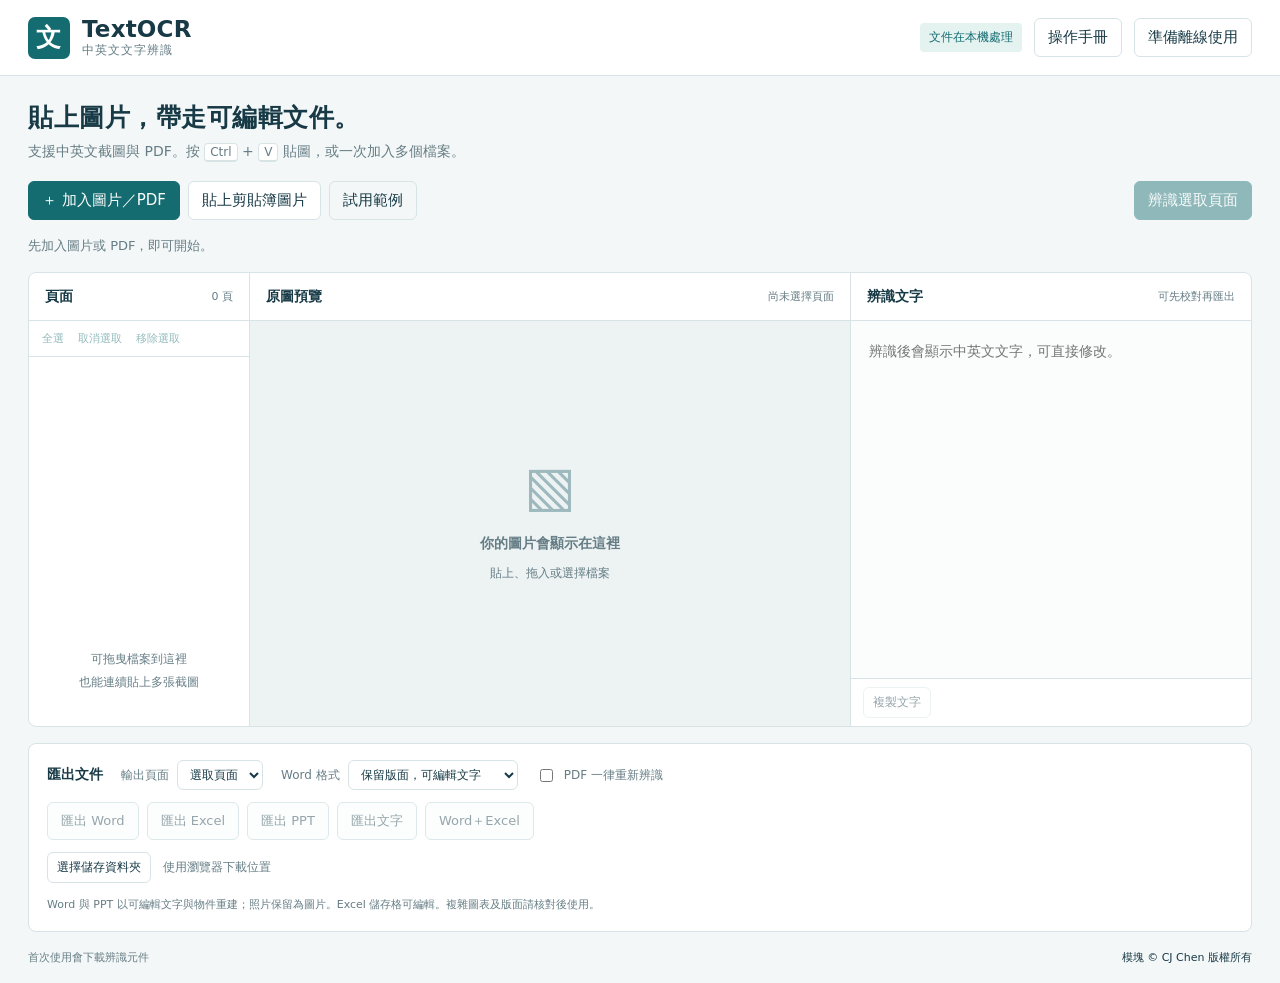
==== docs/index.html @ 8d3eaa6e "Add browser-only TextOCR app for GitHub Pages" ====
<!doctype html>
<html lang="zh-Hant">
<head>
  <meta charset="utf-8">
  <meta name="viewport" content="width=device-width,initial-scale=1">
  <meta name="description" content="中英文圖片與 PDF 在瀏覽器本機辨識，匯出可編輯 Word、Excel、PowerPoint。">
  <!-- Official OpenCV Embind builds its JS invocation wrappers at runtime. -->
  <meta http-equiv="Content-Security-Policy" content="default-src 'self'; script-src 'self' 'unsafe-eval' 'wasm-unsafe-eval'; worker-src 'self' blob:; img-src 'self' blob: data:; style-src 'self'; connect-src 'self'; font-src 'self' data:; object-src 'none'; base-uri 'self'; form-action 'none'">
  <title>TextOCR｜中英文文字辨識</title>
  <link rel="stylesheet" href="style.css">
  <link rel="manifest" href="manifest.webmanifest">
  <link rel="icon" href="icon.svg" type="image/svg+xml">
  <script src="vendor/jszip.min.js" defer></script>
  <script type="module" src="app.js"></script>
</head>
<body>
  <header class="topbar">
    <a class="brand" href="./" aria-label="TextOCR 首頁"><span class="brand-icon" aria-hidden="true">文</span><span>TextOCR<small>中英文文字辨識</small></span></a>
    <div class="top-actions"><span class="local-badge">文件在本機處理</span><button id="manualButton" class="quiet">操作手冊</button><button id="offlineButton" class="quiet">準備離線使用</button></div>
  </header>
  <main>
    <div class="intro"><h1>貼上圖片，帶走可編輯文件。</h1><p>支援中英文截圖與 PDF。按 <kbd>Ctrl</kbd> + <kbd>V</kbd> 貼圖，或一次加入多個檔案。</p></div>
    <div class="toolbar">
      <button id="addButton" class="primary">＋ 加入圖片／PDF</button><input id="fileInput" type="file" accept="image/png,image/jpeg,image/webp,image/bmp,image/gif,application/pdf,.pdf" multiple hidden>
      <button id="pasteButton">貼上剪貼簿圖片</button><button id="exampleButton" class="quiet">試用範例</button>
      <span class="toolbar-spacer"></span><button id="recognizeButton" class="primary" disabled>辨識選取頁面</button><button id="cancelButton" hidden>取消</button>
    </div>
    <div id="statusArea" class="status-area" role="status" aria-live="polite"><span id="statusText">先加入圖片或 PDF，即可開始。</span><progress id="progress" max="100" value="0" hidden aria-label="處理進度"></progress></div>
    <div class="workspace" id="dropZone">
      <aside class="pages-panel" aria-label="頁面清單">
        <div class="panel-title"><h2>頁面</h2><span id="pageCount">0</span></div>
        <div class="select-actions"><button id="selectAll" class="text-button" disabled>全選</button><button id="selectNone" class="text-button" disabled>取消選取</button><button id="removeSelected" class="text-button" disabled>移除選取</button></div>
        <ol id="pageList" class="page-list"></ol>
        <div id="pageEmpty" class="page-empty">可拖曳檔案到這裡<br>也能連續貼上多張截圖</div>
      </aside>
      <section class="preview-panel" aria-label="原圖預覽">
        <div class="panel-title"><h2>原圖預覽</h2><span id="previewName">尚未選擇頁面</span></div>
        <div class="preview-content"><div id="previewEmpty" class="preview-empty"><span aria-hidden="true">▧</span><strong>你的圖片會顯示在這裡</strong><p>貼上、拖入或選擇檔案</p></div><img id="previewImage" alt="選取頁面的原始圖片" hidden></div>
      </section>
      <section class="text-panel" aria-label="辨識文字">
        <div class="panel-title"><h2>辨識文字</h2><span id="resultMeta">可先校對再匯出</span></div>
        <textarea id="textEditor" aria-label="校對辨識文字" placeholder="辨識後會顯示中英文文字，可直接修改。" disabled spellcheck="false"></textarea>
        <div class="text-tools"><button id="copyText" class="quiet" disabled>複製文字</button><span id="lineCount"></span></div>
      </section>
    </div>
    <section class="export-panel" aria-labelledby="exportHeading">
      <div class="export-settings"><h2 id="exportHeading">匯出文件</h2><label>輸出頁面<select id="exportScope"><option value="selected">選取頁面</option><option value="all">全部頁面</option></select></label><label>Word 格式<select id="wordMode"><option value="editable">保留版面，可編輯文字</option><option value="text">純文字，可編輯段落</option><option value="image">原圖版（文字不可編輯）</option></select></label><label class="check-label"><input type="checkbox" id="forceOCR">PDF 一律重新辨識</label></div>
      <div class="export-actions"><button data-export="docx" disabled>匯出 Word</button><button data-export="xlsx" disabled>匯出 Excel</button><button data-export="pptx" disabled>匯出 PPT</button><button data-export="txt" disabled>匯出文字</button><button id="exportBoth" disabled>Word＋Excel</button></div>
      <div class="save-row"><button id="folderButton" class="quiet">選擇儲存資料夾</button><span id="folderLabel">使用瀏覽器下載位置</span><a id="lastDownload" hidden>下載剛才的檔案</a></div>
      <p class="export-note">Word 與 PPT 以可編輯文字與物件重建；照片保留為圖片。Excel 儲存格可編輯。複雜圖表及版面請核對後使用。</p>
    </section>
  </main>
  <footer><span id="offlineState">首次使用會下載辨識元件</span><span class="copyright">模塊 © CJ Chen 版權所有</span></footer>
  <dialog id="manualDialog" aria-labelledby="manualTitle"><div class="dialog-top"><h2 id="manualTitle">操作手冊</h2><button id="closeManual" aria-label="關閉操作手冊">關閉</button></div><div class="manual-content">
    <h3>1．加入圖片或 PDF</h3><p>點「加入圖片／PDF」可一次選取多個檔案，也能拖入檔案。截圖或複製圖片後，在頁面空白處按 Ctrl+V；多次貼上會依順序加入。正在校對文字時 Ctrl+V 會貼到文字欄。</p>
    <h3>2．選頁與辨識</h3><p>PDF 會展開成每頁清單。勾選要處理的頁面，點「辨識選取頁面」。選取清單文字可預覽原圖。一般 PDF 優先讀取原有文字；掃描頁使用中英文 OCR。「PDF 一律重新辨識」適用於隱藏文字不正確的 PDF。處理中可按取消，已完成的結果會保留。</p>
    <h3>3．校對辨識結果</h3><p>右側可直接修正文字。保留每行的位置可維持較好的版面；新增或刪除多行時，可使用 Word「純文字，可編輯段落」。辨識不會取回截圖看不到的公式或資料。</p>
    <h3>4．匯出 Word、Excel、PPT</h3><p>選擇「選取頁面」或「全部頁面」後匯出。尚未辨識的頁面會先辨識。Word 預設輸出可編輯文字；「原圖版」只適合原貌備查。Excel 每頁建立工作表，表格可編輯，非表格內容會列為文字。PPT 每頁一張投影片，文字、辨識出的表格、流程形狀與可靠的圖表資料為可編輯物件；照片是獨立圖片，無法確定的圖表會保留圖像供核對。</p>
    <h3>5．儲存與再次開啟</h3><p>可在支援的 Chrome／Edge 點「選擇儲存資料夾」，由你選取並授權；其他瀏覽器使用一般下載。每次匯出使用新名稱，避免覆蓋你已修改的文件。點「下載剛才的檔案」可重新下載；開啟 Word、Excel 或 PPT，請從瀏覽器下載清單或資料夾點檔案。</p>
    <h3>6．離線與隱私</h3><p>文件內容只在你的瀏覽器處理，不上傳辨識伺服器。首次使用需要連線下載網站、模型與元件。點「準備離線使用」完成快取後，可以用同一瀏覽器再次開啟網址；瀏覽器清除快取後需要重新準備。關閉或重新整理網頁會清除目前加入的文件，請先匯出結果。</p>
    <p class="manual-foot">模塊 © CJ Chen 版權所有。開源元件與模型授權請參閱 <a href="licenses.html" target="_blank" rel="noopener">授權資訊</a>。</p>
  </div></dialog>
</body></html>
---- docs/style.css ----
:root{--ink:#173a46;--muted:#657d85;--paper:#f4f7f7;--surface:#fff;--border:#d7e3e5;--accent:#146c70;--accent-dark:#0d5458;--soft:#e4f2f0;--danger:#a33936;--radius:8px;font-family:"Microsoft JhengHei","Noto Sans TC",system-ui,sans-serif;color:var(--ink);background:var(--paper);font-size:15px}*{box-sizing:border-box}body{margin:0}button,select,textarea{font:inherit}button,select{border:1px solid var(--border);border-radius:6px;background:var(--surface);color:var(--ink);padding:9px 13px}button{cursor:pointer;white-space:nowrap}button:hover:not(:disabled){border-color:var(--accent);background:var(--soft)}button.primary{background:var(--accent);border-color:var(--accent);color:#fff}button.primary:hover:not(:disabled){background:var(--accent-dark)}button:disabled{opacity:.45;cursor:not-allowed}button.quiet{background:transparent}button:focus-visible,a:focus-visible,select:focus-visible,textarea:focus-visible,input:focus-visible{outline:3px solid #d9a347;outline-offset:2px}a{color:var(--accent)}[hidden]{display:none!important}.topbar{min-height:76px;display:flex;align-items:center;justify-content:space-between;gap:16px;padding:14px 28px;background:var(--surface);border-bottom:1px solid var(--border)}.brand{display:flex;align-items:center;gap:12px;text-decoration:none;color:var(--ink);font-size:23px;font-weight:750;letter-spacing:.2px}.brand small{display:block;font-size:12px;font-weight:500;color:var(--muted);letter-spacing:1px}.brand-icon{display:grid;place-items:center;width:42px;height:42px;background:var(--accent);color:white;border-radius:7px;font-size:25px}.top-actions{display:flex;align-items:center;gap:12px}.local-badge{font-size:12px;color:var(--accent);background:var(--soft);padding:6px 9px;border-radius:4px}main{max-width:1680px;margin:auto;padding:24px 28px 18px}.intro h1{font-size:25px;line-height:1.4;letter-spacing:.5px;margin:0 0 8px}.intro p{color:var(--muted);margin:0 0 20px;font-size:14px}kbd{font-family:inherit;border:1px solid var(--border);border-bottom-width:2px;background:white;border-radius:4px;padding:1px 5px;font-size:12px}.toolbar{display:flex;align-items:center;gap:8px;flex-wrap:wrap}.toolbar-spacer{flex:1}.status-area{min-height:52px;display:flex;align-items:center;gap:16px;font-size:13px;color:var(--muted)}.status-area[data-error="true"]{color:var(--danger)}progress{accent-color:var(--accent);height:6px;width:180px}.workspace{display:grid;grid-template-columns:220px minmax(280px,1.2fr) minmax(280px,.8fr);min-height:440px;height:calc(100vh - 445px);max-height:740px;border:1px solid var(--border);border-radius:var(--radius);background:var(--surface);overflow:hidden}.workspace.dragging{outline:3px dashed var(--accent);outline-offset:3px}.pages-panel,.preview-panel,.text-panel{min-width:0;display:flex;flex-direction:column}.preview-panel,.text-panel{border-left:1px solid var(--border)}.panel-title{min-height:48px;display:flex;align-items:center;justify-content:space-between;gap:8px;padding:12px 16px;border-bottom:1px solid var(--border)}h2{font-size:14px;font-weight:700;margin:0}.panel-title>span{font-size:11px;color:var(--muted);overflow:hidden;text-overflow:ellipsis;white-space:nowrap;max-width:65%}.select-actions{display:flex;gap:2px;border-bottom:1px solid var(--border);padding:4px 7px}.text-button{border:0;padding:6px;font-size:11px;color:var(--accent);background:transparent}.page-list{list-style:none;padding:0;margin:0;overflow-y:auto;flex:1}.page-item{display:flex;align-items:center;gap:8px;padding:8px 10px;border-bottom:1px solid #edf2f3}.page-item.active{background:var(--soft);border-left:3px solid var(--accent);padding-left:7px}.page-item input{width:16px;height:16px;accent-color:var(--accent);flex-shrink:0}.page-button{min-width:0;flex:1;text-align:left;border:0;background:transparent;padding:6px 2px;white-space:normal}.page-button strong{font-size:12px;font-weight:600;display:block;word-break:break-word}.page-button small{font-size:10px;color:var(--muted);display:block;margin-top:5px}.page-empty{padding:32px 14px;text-align:center;font-size:12px;line-height:1.9;color:var(--muted)}.preview-content{background:#edf2f3;flex:1;overflow:auto;display:flex;align-items:flex-start;justify-content:center;padding:18px;min-height:0}.preview-content img{display:block;max-width:100%;height:auto;box-shadow:0 1px 8px #173a4616}.preview-empty{align-self:center;text-align:center;color:var(--muted);padding:28px}.preview-empty>span{display:block;font-size:55px;color:#9db9bd;margin-bottom:16px}.preview-empty strong{font-size:14px}.preview-empty p{font-size:12px}.text-panel textarea{width:100%;flex:1;border:0;border-radius:0;resize:none;background:#fff;color:var(--ink);padding:18px;font-size:14px;line-height:1.85;min-height:120px}.text-panel textarea:disabled{background:#fbfcfc}.text-tools{padding:8px 12px;display:flex;align-items:center;justify-content:space-between;border-top:1px solid var(--border);min-height:47px;font-size:11px;color:var(--muted)}.text-tools button{font-size:12px;padding:6px 9px}.export-panel{margin-top:16px;background:var(--surface);border:1px solid var(--border);border-radius:var(--radius);padding:16px 18px}.export-settings{display:flex;gap:18px;align-items:center;flex-wrap:wrap;margin-bottom:12px}.export-settings label{font-size:12px;display:flex;align-items:center;gap:8px;color:var(--muted)}.export-settings select{font-size:12px;padding:6px 8px}.check-label input{accent-color:var(--accent)}.export-actions{display:flex;gap:8px;flex-wrap:wrap}.export-actions button{font-size:13px;border-color:#b3cdcf;background:#f9fdfc}.save-row{display:flex;align-items:center;gap:12px;flex-wrap:wrap;margin-top:12px;font-size:12px;color:var(--muted)}.save-row button{font-size:12px;padding:6px 9px}.export-note{font-size:11px;line-height:1.8;color:var(--muted);margin:12px 0 0}footer{display:flex;justify-content:space-between;gap:12px;max-width:1680px;padding:0 28px 18px;margin:auto;font-size:11px;color:var(--muted)}.copyright{color:var(--ink);white-space:nowrap}dialog{width:min(700px,94vw);max-height:85vh;padding:0;border:1px solid var(--border);border-radius:10px;color:var(--ink)}dialog::backdrop{background:#173a4655}.dialog-top{position:sticky;top:0;background:#fff;display:flex;justify-content:space-between;align-items:center;padding:16px 22px;border-bottom:1px solid var(--border)}.dialog-top h2{font-size:18px}.manual-content{padding:10px 24px 24px;font-size:14px;line-height:1.9}.manual-content h3{font-size:15px;margin-top:22px}.manual-content p{color:var(--muted)}.manual-foot{font-size:12px;border-top:1px solid var(--border);padding-top:12px}
@media(max-width:1050px){.workspace{grid-template-columns:190px minmax(250px,1fr) minmax(250px,1fr)}.topbar{padding:14px 20px}main{padding:20px}.export-settings{gap:12px}footer{padding-left:20px;padding-right:20px}}
@media(max-width:800px){.topbar{flex-wrap:wrap;padding:12px 16px;gap:12px}.top-actions{gap:8px;flex-wrap:wrap}.top-actions button{font-size:12px;padding:6px 8px}.local-badge{font-size:10px}main{padding:18px 14px}.intro h1{font-size:21px}.intro p{font-size:12px}.toolbar-spacer{display:none}.toolbar button{font-size:12px;padding:8px 10px}.workspace{grid-template-columns:150px minmax(200px,1fr);height:auto;max-height:none;min-height:420px}.pages-panel{grid-row:1 / 3}.preview-panel{min-height:260px}.text-panel{grid-column:2;min-height:230px;border-top:1px solid var(--border)}.page-list{max-height:520px}.export-panel{padding:14px}.export-settings{gap:10px}.export-settings h2{width:100%}.export-settings label{font-size:11px}.status-area{font-size:12px;flex-wrap:wrap;padding:8px 0}.copyright{font-size:10px}footer{padding:0 14px 16px}}
@media(max-width:460px){.workspace{grid-template-columns:110px minmax(150px,1fr)}.select-actions{flex-wrap:wrap;padding:3px}.text-button{font-size:10px;padding:4px}.panel-title{padding:10px;min-height:42px}.panel-title h2{font-size:12px}.panel-title>span{display:none}.page-item{gap:4px;padding:5px}.page-button strong{font-size:11px}.page-button small{font-size:9px}.preview-content{padding:8px}.preview-empty{padding:10px}.preview-empty strong{font-size:12px}.preview-empty p{font-size:10px}.text-panel textarea{padding:10px;font-size:12px}.top-actions{width:100%}.intro h1{font-size:18px}.save-row{gap:8px}.export-settings select{max-width:185px}footer{flex-wrap:wrap;justify-content:flex-end}footer>span:first-child{margin-right:auto}}
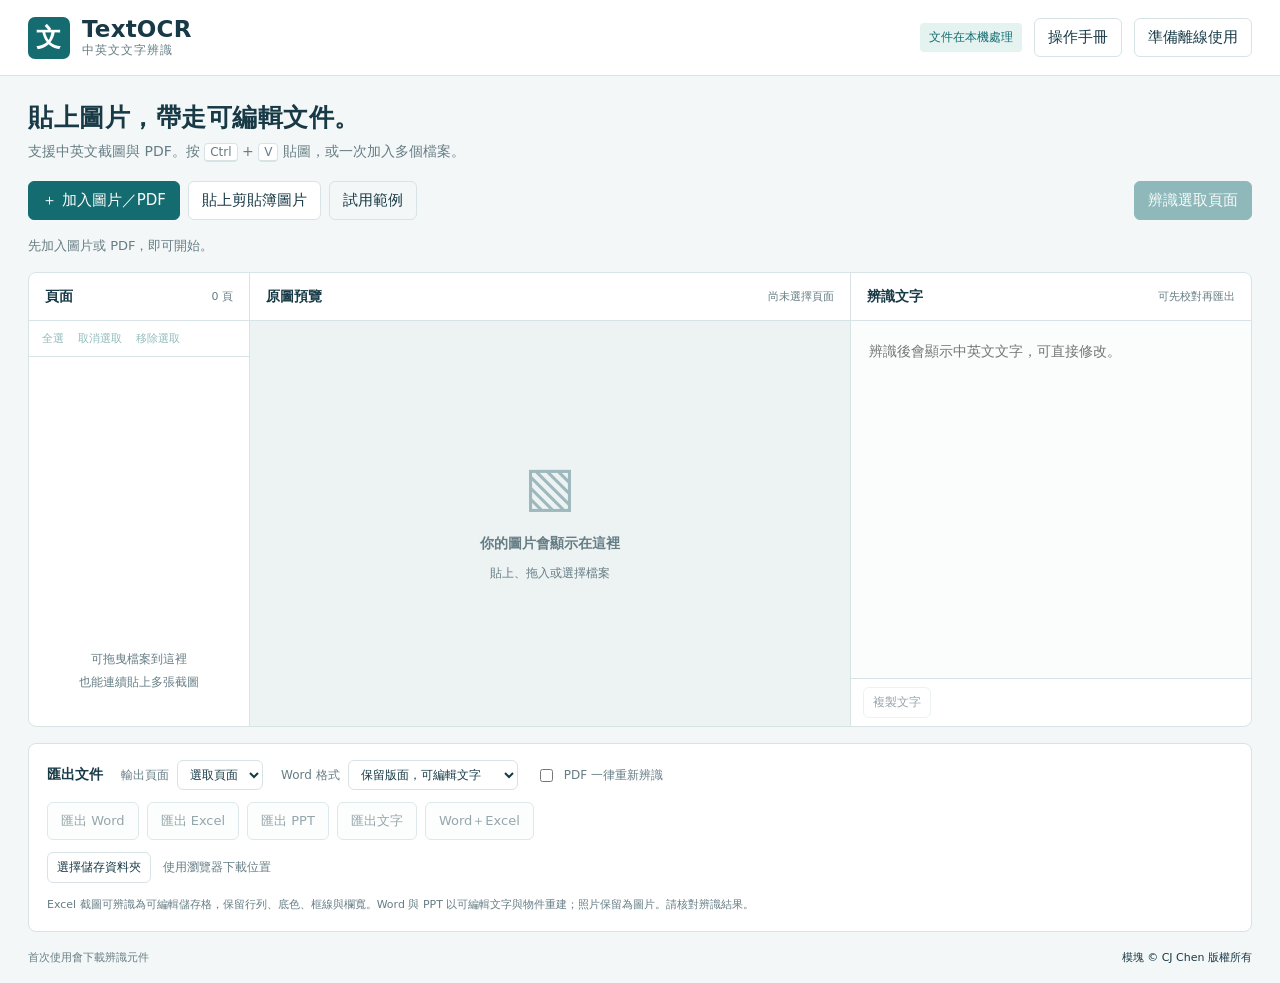
==== commit 002a5fd2: "Fix editable Excel export for cropped screenshot columns and native borders" ====
--- a/docs/index.html
+++ b/docs/index.html
@@ -47,7 +47,8 @@
       <div class="export-settings"><h2 id="exportHeading">匯出文件</h2><label>輸出頁面<select id="exportScope"><option value="selected">選取頁面</option><option value="all">全部頁面</option></select></label><label>Word 格式<select id="wordMode"><option value="editable">保留版面，可編輯文字</option><option value="text">純文字，可編輯段落</option><option value="image">原圖版（文字不可編輯）</option></select></label><label class="check-label"><input type="checkbox" id="forceOCR">PDF 一律重新辨識</label></div>
       <div class="export-actions"><button data-export="docx" disabled>匯出 Word</button><button data-export="xlsx" disabled>匯出 Excel</button><button data-export="pptx" disabled>匯出 PPT</button><button data-export="txt" disabled>匯出文字</button><button id="exportBoth" disabled>Word＋Excel</button></div>
       <div class="save-row"><button id="folderButton" class="quiet">選擇儲存資料夾</button><span id="folderLabel">使用瀏覽器下載位置</span><a id="lastDownload" hidden>下載剛才的檔案</a></div>
-      <p class="export-note">Word 與 PPT 以可編輯文字與物件重建；照片保留為圖片。Excel 儲存格可編輯。複雜圖表及版面請核對後使用。</p>
+      <div id="exportWarnings" class="export-note" role="status" hidden></div>
+      <p class="export-note">Excel 截圖可辨識為可編輯儲存格，保留行列、底色、框線與欄寬。Word 與 PPT 以可編輯文字與物件重建；照片保留為圖片。請核對辨識結果。</p>
     </section>
   </main>
   <footer><span id="offlineState">首次使用會下載辨識元件</span><span class="copyright">模塊 © CJ Chen 版權所有</span></footer>
@@ -55,7 +56,8 @@
     <h3>1．加入圖片或 PDF</h3><p>點「加入圖片／PDF」可一次選取多個檔案，也能拖入檔案。截圖或複製圖片後，在頁面空白處按 Ctrl+V；多次貼上會依順序加入。正在校對文字時 Ctrl+V 會貼到文字欄。</p>
     <h3>2．選頁與辨識</h3><p>PDF 會展開成每頁清單。勾選要處理的頁面，點「辨識選取頁面」。選取清單文字可預覽原圖。一般 PDF 優先讀取原有文字；掃描頁使用中英文 OCR。「PDF 一律重新辨識」適用於隱藏文字不正確的 PDF。處理中可按取消，已完成的結果會保留。</p>
     <h3>3．校對辨識結果</h3><p>右側可直接修正文字。保留每行的位置可維持較好的版面；新增或刪除多行時，可使用 Word「純文字，可編輯段落」。辨識不會取回截圖看不到的公式或資料。</p>
-    <h3>4．匯出 Word、Excel、PPT</h3><p>選擇「選取頁面」或「全部頁面」後匯出。尚未辨識的頁面會先辨識。Word 預設輸出可編輯文字；「原圖版」只適合原貌備查。Excel 每頁建立工作表，表格可編輯，非表格內容會列為文字。PPT 每頁一張投影片，文字、辨識出的表格、流程形狀與可靠的圖表資料為可編輯物件；照片是獨立圖片，無法確定的圖表會保留圖像供核對。</p>
+    <h3>4．匯出 Word、Excel、PPT</h3><p>選擇「選取頁面」或「全部頁面」後匯出。尚未辨識的頁面會先辨識。Word 預設輸出可編輯文字；「原圖版」只適合原貌備查。Excel 每頁建立工作表，表格可編輯，非表格內容會列為文字。PPT 每頁一張投影片，文字、辨識出的表格、流程形狀與可靠的圖表資料為可編輯物件；照片是獨立圖片。內嵌報表縮圖太小、縮小工程圖或圖表數字無法可靠辨識時，保留原圖並在匯出區列出需核對的區塊；請使用更清晰的截圖、原始 PDF 或原始圖檔再轉換。</p>
+    <h3>Excel 截圖轉成儲存格</h3><p>貼上表格截圖後，直接點「匯出 Excel」。程式會先辨識文字與格線，再重建可編輯儲存格，保留空白欄位、底色、框線、欄寬及列高。「01」等版本編號會保留為文字。可連續貼上多張圖，再選取部分頁面或全部輸出；每個辨識出的表格各建一張工作表。截圖須包含完整列與欄，裁掉的文字、公式和未顯示的資料無法恢復；若出現截斷提示，請補完整截圖。</p>
     <h3>5．儲存與再次開啟</h3><p>可在支援的 Chrome／Edge 點「選擇儲存資料夾」，由你選取並授權；其他瀏覽器使用一般下載。每次匯出使用新名稱，避免覆蓋你已修改的文件。點「下載剛才的檔案」可重新下載；開啟 Word、Excel 或 PPT，請從瀏覽器下載清單或資料夾點檔案。</p>
     <h3>6．離線與隱私</h3><p>文件內容只在你的瀏覽器處理，不上傳辨識伺服器。首次使用需要連線下載網站、模型與元件。點「準備離線使用」完成快取後，可以用同一瀏覽器再次開啟網址；瀏覽器清除快取後需要重新準備。關閉或重新整理網頁會清除目前加入的文件，請先匯出結果。</p>
     <p class="manual-foot">模塊 © CJ Chen 版權所有。開源元件與模型授權請參閱 <a href="licenses.html" target="_blank" rel="noopener">授權資訊</a>。</p>
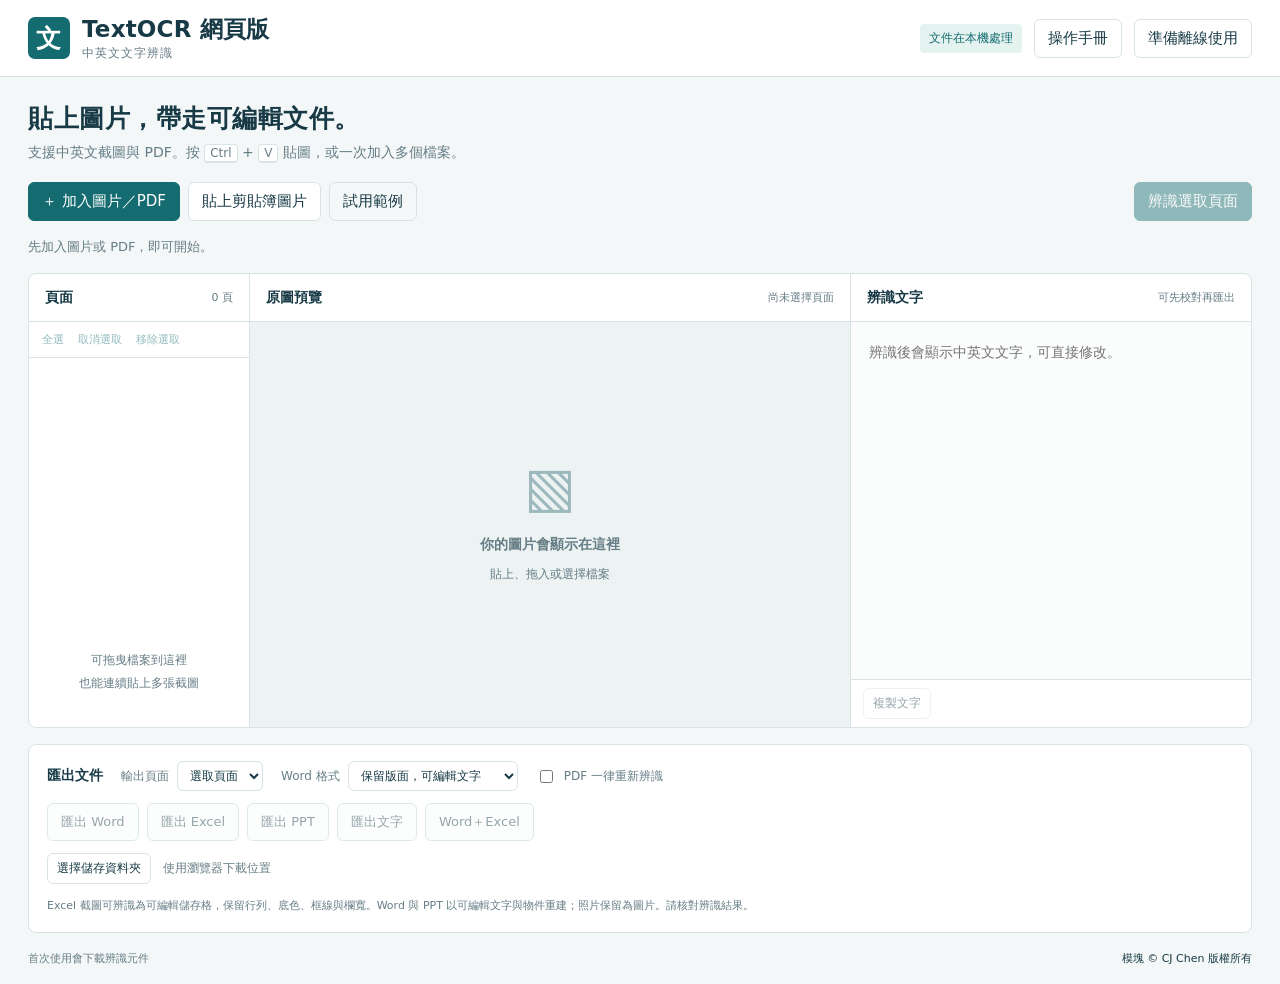
==== commit 6e0d308c: "Separate desktop and web edition entry points and documentation" ====
--- a/docs/index.html
+++ b/docs/index.html
@@ -6,7 +6,7 @@
   <meta name="description" content="中英文圖片與 PDF 在瀏覽器本機辨識，匯出可編輯 Word、Excel、PowerPoint。">
   <!-- Official OpenCV Embind builds its JS invocation wrappers at runtime. -->
   <meta http-equiv="Content-Security-Policy" content="default-src 'self'; script-src 'self' 'unsafe-eval' 'wasm-unsafe-eval'; worker-src 'self' blob:; img-src 'self' blob: data:; style-src 'self'; connect-src 'self'; font-src 'self' data:; object-src 'none'; base-uri 'self'; form-action 'none'">
-  <title>TextOCR｜中英文文字辨識</title>
+  <title>TextOCR 網頁版｜中英文文字辨識</title>
   <link rel="stylesheet" href="style.css">
   <link rel="manifest" href="manifest.webmanifest">
   <link rel="icon" href="icon.svg" type="image/svg+xml">
@@ -15,7 +15,7 @@
 </head>
 <body>
   <header class="topbar">
-    <a class="brand" href="./" aria-label="TextOCR 首頁"><span class="brand-icon" aria-hidden="true">文</span><span>TextOCR<small>中英文文字辨識</small></span></a>
+    <a class="brand" href="./" aria-label="TextOCR 網頁版首頁"><span class="brand-icon" aria-hidden="true">文</span><span>TextOCR 網頁版<small>中英文文字辨識</small></span></a>
     <div class="top-actions"><span class="local-badge">文件在本機處理</span><button id="manualButton" class="quiet">操作手冊</button><button id="offlineButton" class="quiet">準備離線使用</button></div>
   </header>
   <main>
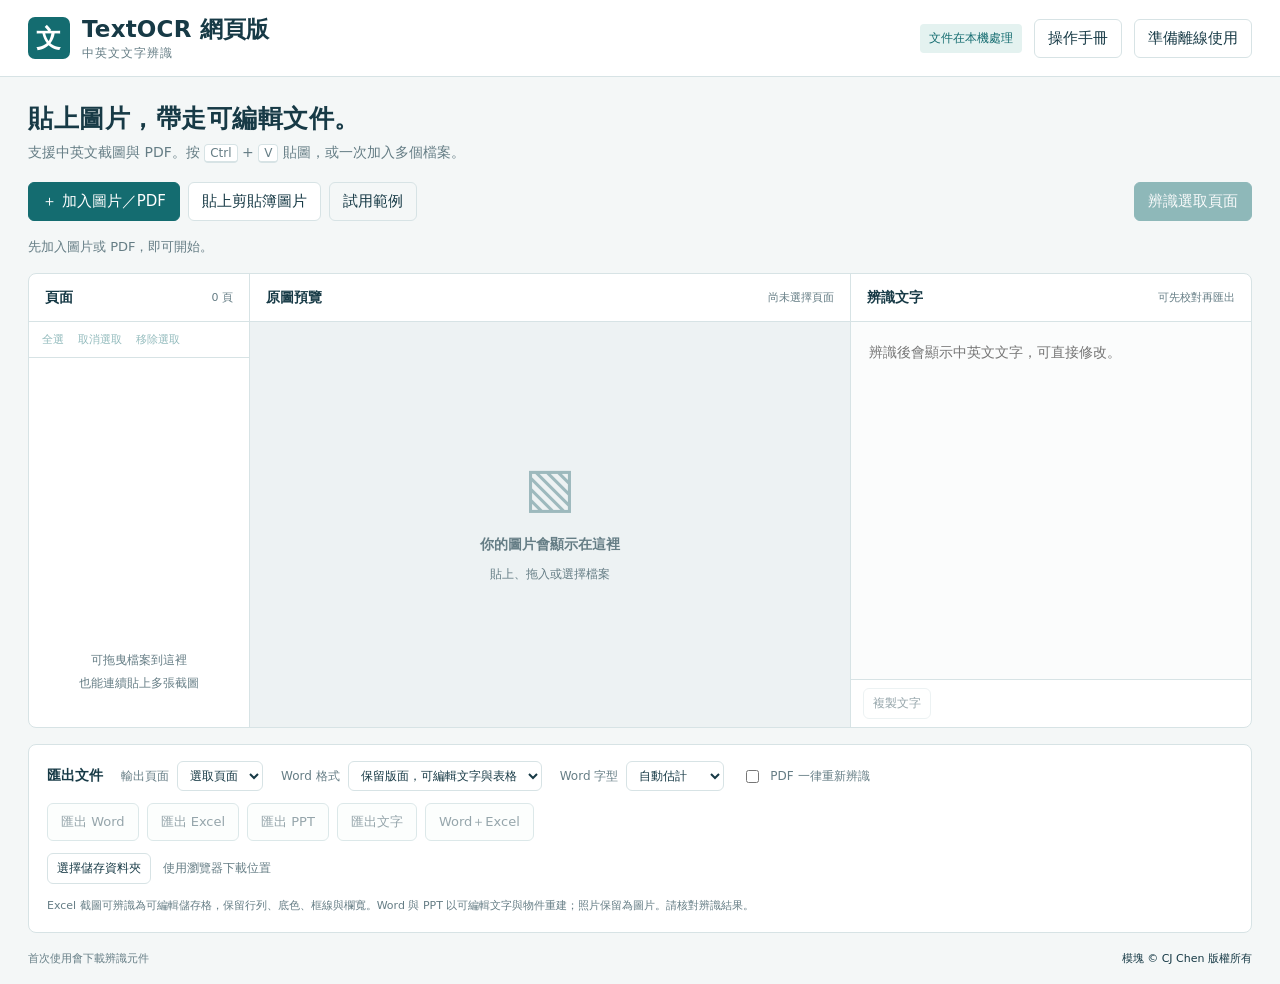
==== commit 74c221c2: "Restore editable Word tables and preserve screenshot document layout" ====
--- a/docs/index.html
+++ b/docs/index.html
@@ -1,65 +1,66 @@
-<!doctype html>
-<html lang="zh-Hant">
-<head>
-  <meta charset="utf-8">
-  <meta name="viewport" content="width=device-width,initial-scale=1">
-  <meta name="description" content="中英文圖片與 PDF 在瀏覽器本機辨識，匯出可編輯 Word、Excel、PowerPoint。">
-  <!-- Official OpenCV Embind builds its JS invocation wrappers at runtime. -->
-  <meta http-equiv="Content-Security-Policy" content="default-src 'self'; script-src 'self' 'unsafe-eval' 'wasm-unsafe-eval'; worker-src 'self' blob:; img-src 'self' blob: data:; style-src 'self'; connect-src 'self'; font-src 'self' data:; object-src 'none'; base-uri 'self'; form-action 'none'">
-  <title>TextOCR 網頁版｜中英文文字辨識</title>
-  <link rel="stylesheet" href="style.css">
-  <link rel="manifest" href="manifest.webmanifest">
-  <link rel="icon" href="icon.svg" type="image/svg+xml">
-  <script src="vendor/jszip.min.js" defer></script>
-  <script type="module" src="app.js"></script>
-</head>
-<body>
-  <header class="topbar">
-    <a class="brand" href="./" aria-label="TextOCR 網頁版首頁"><span class="brand-icon" aria-hidden="true">文</span><span>TextOCR 網頁版<small>中英文文字辨識</small></span></a>
-    <div class="top-actions"><span class="local-badge">文件在本機處理</span><button id="manualButton" class="quiet">操作手冊</button><button id="offlineButton" class="quiet">準備離線使用</button></div>
-  </header>
-  <main>
-    <div class="intro"><h1>貼上圖片，帶走可編輯文件。</h1><p>支援中英文截圖與 PDF。按 <kbd>Ctrl</kbd> + <kbd>V</kbd> 貼圖，或一次加入多個檔案。</p></div>
-    <div class="toolbar">
-      <button id="addButton" class="primary">＋ 加入圖片／PDF</button><input id="fileInput" type="file" accept="image/png,image/jpeg,image/webp,image/bmp,image/gif,application/pdf,.pdf" multiple hidden>
-      <button id="pasteButton">貼上剪貼簿圖片</button><button id="exampleButton" class="quiet">試用範例</button>
-      <span class="toolbar-spacer"></span><button id="recognizeButton" class="primary" disabled>辨識選取頁面</button><button id="cancelButton" hidden>取消</button>
-    </div>
-    <div id="statusArea" class="status-area" role="status" aria-live="polite"><span id="statusText">先加入圖片或 PDF，即可開始。</span><progress id="progress" max="100" value="0" hidden aria-label="處理進度"></progress></div>
-    <div class="workspace" id="dropZone">
-      <aside class="pages-panel" aria-label="頁面清單">
-        <div class="panel-title"><h2>頁面</h2><span id="pageCount">0</span></div>
-        <div class="select-actions"><button id="selectAll" class="text-button" disabled>全選</button><button id="selectNone" class="text-button" disabled>取消選取</button><button id="removeSelected" class="text-button" disabled>移除選取</button></div>
-        <ol id="pageList" class="page-list"></ol>
-        <div id="pageEmpty" class="page-empty">可拖曳檔案到這裡<br>也能連續貼上多張截圖</div>
-      </aside>
-      <section class="preview-panel" aria-label="原圖預覽">
-        <div class="panel-title"><h2>原圖預覽</h2><span id="previewName">尚未選擇頁面</span></div>
-        <div class="preview-content"><div id="previewEmpty" class="preview-empty"><span aria-hidden="true">▧</span><strong>你的圖片會顯示在這裡</strong><p>貼上、拖入或選擇檔案</p></div><img id="previewImage" alt="選取頁面的原始圖片" hidden></div>
-      </section>
-      <section class="text-panel" aria-label="辨識文字">
-        <div class="panel-title"><h2>辨識文字</h2><span id="resultMeta">可先校對再匯出</span></div>
-        <textarea id="textEditor" aria-label="校對辨識文字" placeholder="辨識後會顯示中英文文字，可直接修改。" disabled spellcheck="false"></textarea>
-        <div class="text-tools"><button id="copyText" class="quiet" disabled>複製文字</button><span id="lineCount"></span></div>
-      </section>
-    </div>
-    <section class="export-panel" aria-labelledby="exportHeading">
-      <div class="export-settings"><h2 id="exportHeading">匯出文件</h2><label>輸出頁面<select id="exportScope"><option value="selected">選取頁面</option><option value="all">全部頁面</option></select></label><label>Word 格式<select id="wordMode"><option value="editable">保留版面，可編輯文字</option><option value="text">純文字，可編輯段落</option><option value="image">原圖版（文字不可編輯）</option></select></label><label class="check-label"><input type="checkbox" id="forceOCR">PDF 一律重新辨識</label></div>
-      <div class="export-actions"><button data-export="docx" disabled>匯出 Word</button><button data-export="xlsx" disabled>匯出 Excel</button><button data-export="pptx" disabled>匯出 PPT</button><button data-export="txt" disabled>匯出文字</button><button id="exportBoth" disabled>Word＋Excel</button></div>
-      <div class="save-row"><button id="folderButton" class="quiet">選擇儲存資料夾</button><span id="folderLabel">使用瀏覽器下載位置</span><a id="lastDownload" hidden>下載剛才的檔案</a></div>
-      <div id="exportWarnings" class="export-note" role="status" hidden></div>
-      <p class="export-note">Excel 截圖可辨識為可編輯儲存格，保留行列、底色、框線與欄寬。Word 與 PPT 以可編輯文字與物件重建；照片保留為圖片。請核對辨識結果。</p>
-    </section>
-  </main>
-  <footer><span id="offlineState">首次使用會下載辨識元件</span><span class="copyright">模塊 © CJ Chen 版權所有</span></footer>
-  <dialog id="manualDialog" aria-labelledby="manualTitle"><div class="dialog-top"><h2 id="manualTitle">操作手冊</h2><button id="closeManual" aria-label="關閉操作手冊">關閉</button></div><div class="manual-content">
-    <h3>1．加入圖片或 PDF</h3><p>點「加入圖片／PDF」可一次選取多個檔案，也能拖入檔案。截圖或複製圖片後，在頁面空白處按 Ctrl+V；多次貼上會依順序加入。正在校對文字時 Ctrl+V 會貼到文字欄。</p>
-    <h3>2．選頁與辨識</h3><p>PDF 會展開成每頁清單。勾選要處理的頁面，點「辨識選取頁面」。選取清單文字可預覽原圖。一般 PDF 優先讀取原有文字；掃描頁使用中英文 OCR。「PDF 一律重新辨識」適用於隱藏文字不正確的 PDF。處理中可按取消，已完成的結果會保留。</p>
-    <h3>3．校對辨識結果</h3><p>右側可直接修正文字。保留每行的位置可維持較好的版面；新增或刪除多行時，可使用 Word「純文字，可編輯段落」。辨識不會取回截圖看不到的公式或資料。</p>
-    <h3>4．匯出 Word、Excel、PPT</h3><p>選擇「選取頁面」或「全部頁面」後匯出。尚未辨識的頁面會先辨識。Word 預設輸出可編輯文字；「原圖版」只適合原貌備查。Excel 每頁建立工作表，表格可編輯，非表格內容會列為文字。PPT 每頁一張投影片，文字、辨識出的表格、流程形狀與可靠的圖表資料為可編輯物件；照片是獨立圖片。內嵌報表縮圖太小、縮小工程圖或圖表數字無法可靠辨識時，保留原圖並在匯出區列出需核對的區塊；請使用更清晰的截圖、原始 PDF 或原始圖檔再轉換。</p>
-    <h3>Excel 截圖轉成儲存格</h3><p>貼上表格截圖後，直接點「匯出 Excel」。程式會先辨識文字與格線，再重建可編輯儲存格，保留空白欄位、底色、框線、欄寬及列高。「01」等版本編號會保留為文字。可連續貼上多張圖，再選取部分頁面或全部輸出；每個辨識出的表格各建一張工作表。截圖須包含完整列與欄，裁掉的文字、公式和未顯示的資料無法恢復；若出現截斷提示，請補完整截圖。</p>
-    <h3>5．儲存與再次開啟</h3><p>可在支援的 Chrome／Edge 點「選擇儲存資料夾」，由你選取並授權；其他瀏覽器使用一般下載。每次匯出使用新名稱，避免覆蓋你已修改的文件。點「下載剛才的檔案」可重新下載；開啟 Word、Excel 或 PPT，請從瀏覽器下載清單或資料夾點檔案。</p>
-    <h3>6．離線與隱私</h3><p>文件內容只在你的瀏覽器處理，不上傳辨識伺服器。首次使用需要連線下載網站、模型與元件。點「準備離線使用」完成快取後，可以用同一瀏覽器再次開啟網址；瀏覽器清除快取後需要重新準備。關閉或重新整理網頁會清除目前加入的文件，請先匯出結果。</p>
-    <p class="manual-foot">模塊 © CJ Chen 版權所有。開源元件與模型授權請參閱 <a href="licenses.html" target="_blank" rel="noopener">授權資訊</a>。</p>
-  </div></dialog>
-</body></html>
+<!doctype html>
+<html lang="zh-Hant">
+<head>
+  <meta charset="utf-8">
+  <meta name="viewport" content="width=device-width,initial-scale=1">
+  <meta name="description" content="中英文圖片與 PDF 在瀏覽器本機辨識，匯出可編輯 Word、Excel、PowerPoint。">
+  <!-- Official OpenCV Embind builds its JS invocation wrappers at runtime. -->
+  <meta http-equiv="Content-Security-Policy" content="default-src 'self'; script-src 'self' 'unsafe-eval' 'wasm-unsafe-eval'; worker-src 'self' blob:; img-src 'self' blob: data:; style-src 'self'; connect-src 'self'; font-src 'self' data:; object-src 'none'; base-uri 'self'; form-action 'none'">
+  <title>TextOCR 網頁版｜中英文文字辨識</title>
+  <link rel="stylesheet" href="style.css">
+  <link rel="manifest" href="manifest.webmanifest">
+  <link rel="icon" href="icon.svg" type="image/svg+xml">
+  <script src="vendor/jszip.min.js" defer></script>
+  <script type="module" src="app.js"></script>
+</head>
+<body>
+  <header class="topbar">
+    <a class="brand" href="./" aria-label="TextOCR 網頁版首頁"><span class="brand-icon" aria-hidden="true">文</span><span>TextOCR 網頁版<small>中英文文字辨識</small></span></a>
+    <div class="top-actions"><span class="local-badge">文件在本機處理</span><button id="manualButton" class="quiet">操作手冊</button><button id="offlineButton" class="quiet">準備離線使用</button></div>
+  </header>
+  <main>
+    <div class="intro"><h1>貼上圖片，帶走可編輯文件。</h1><p>支援中英文截圖與 PDF。按 <kbd>Ctrl</kbd> + <kbd>V</kbd> 貼圖，或一次加入多個檔案。</p></div>
+    <div class="toolbar">
+      <button id="addButton" class="primary">＋ 加入圖片／PDF</button><input id="fileInput" type="file" accept="image/png,image/jpeg,image/webp,image/bmp,image/gif,application/pdf,.pdf" multiple hidden>
+      <button id="pasteButton">貼上剪貼簿圖片</button><button id="exampleButton" class="quiet">試用範例</button>
+      <span class="toolbar-spacer"></span><button id="recognizeButton" class="primary" disabled>辨識選取頁面</button><button id="cancelButton" hidden>取消</button>
+    </div>
+    <div id="statusArea" class="status-area" role="status" aria-live="polite"><span id="statusText">先加入圖片或 PDF，即可開始。</span><progress id="progress" max="100" value="0" hidden aria-label="處理進度"></progress></div>
+    <div class="workspace" id="dropZone">
+      <aside class="pages-panel" aria-label="頁面清單">
+        <div class="panel-title"><h2>頁面</h2><span id="pageCount">0</span></div>
+        <div class="select-actions"><button id="selectAll" class="text-button" disabled>全選</button><button id="selectNone" class="text-button" disabled>取消選取</button><button id="removeSelected" class="text-button" disabled>移除選取</button></div>
+        <ol id="pageList" class="page-list"></ol>
+        <div id="pageEmpty" class="page-empty">可拖曳檔案到這裡<br>也能連續貼上多張截圖</div>
+      </aside>
+      <section class="preview-panel" aria-label="原圖預覽">
+        <div class="panel-title"><h2>原圖預覽</h2><span id="previewName">尚未選擇頁面</span></div>
+        <div class="preview-content"><div id="previewEmpty" class="preview-empty"><span aria-hidden="true">▧</span><strong>你的圖片會顯示在這裡</strong><p>貼上、拖入或選擇檔案</p></div><img id="previewImage" alt="選取頁面的原始圖片" hidden></div>
+      </section>
+      <section class="text-panel" aria-label="辨識文字">
+        <div class="panel-title"><h2>辨識文字</h2><span id="resultMeta">可先校對再匯出</span></div>
+        <textarea id="textEditor" aria-label="校對辨識文字" placeholder="辨識後會顯示中英文文字，可直接修改。" disabled spellcheck="false"></textarea>
+        <div class="text-tools"><button id="copyText" class="quiet" disabled>複製文字</button><span id="lineCount"></span></div>
+      </section>
+    </div>
+    <section class="export-panel" aria-labelledby="exportHeading">
+      <div class="export-settings"><h2 id="exportHeading">匯出文件</h2><label>輸出頁面<select id="exportScope"><option value="selected">選取頁面</option><option value="all">全部頁面</option></select></label><label>Word 格式<select id="wordMode"><option value="editable">保留版面，可編輯文字與表格</option><option value="text">純文字，可編輯段落</option><option value="image">原圖版（文字不可編輯）</option></select></label><label>Word 字型<select id="wordFont"><option value="">自動估計</option><option value="DFKai-SB">標楷體</option><option value="MingLiU">細明體</option><option value="Microsoft JhengHei">微軟正黑體</option><option value="Arial">Arial</option></select></label><label class="check-label"><input type="checkbox" id="forceOCR">PDF 一律重新辨識</label></div>
+      <div class="export-actions"><button data-export="docx" disabled>匯出 Word</button><button data-export="xlsx" disabled>匯出 Excel</button><button data-export="pptx" disabled>匯出 PPT</button><button data-export="txt" disabled>匯出文字</button><button id="exportBoth" disabled>Word＋Excel</button></div>
+      <div class="save-row"><button id="folderButton" class="quiet">選擇儲存資料夾</button><span id="folderLabel">使用瀏覽器下載位置</span><a id="lastDownload" hidden>下載剛才的檔案</a></div>
+      <div id="exportWarnings" class="export-note" role="status" hidden></div>
+      <p class="export-note">Excel 截圖可辨識為可編輯儲存格，保留行列、底色、框線與欄寬。Word 與 PPT 以可編輯文字與物件重建；照片保留為圖片。請核對辨識結果。</p>
+    </section>
+  </main>
+  <footer><span id="offlineState">首次使用會下載辨識元件</span><span class="copyright">模塊 © CJ Chen 版權所有</span></footer>
+  <dialog id="manualDialog" aria-labelledby="manualTitle"><div class="dialog-top"><h2 id="manualTitle">操作手冊</h2><button id="closeManual" aria-label="關閉操作手冊">關閉</button></div><div class="manual-content">
+    <h3>1．加入圖片或 PDF</h3><p>點「加入圖片／PDF」可一次選取多個檔案，也能拖入檔案。截圖或複製圖片後，在頁面空白處按 Ctrl+V；多次貼上會依順序加入。正在校對文字時 Ctrl+V 會貼到文字欄。</p>
+    <h3>2．選頁與辨識</h3><p>PDF 會展開成每頁清單。勾選要處理的頁面，點「辨識選取頁面」。選取清單文字可預覽原圖。一般 PDF 優先讀取原有文字；掃描頁使用中英文 OCR。「PDF 一律重新辨識」適用於隱藏文字不正確的 PDF。處理中可按取消，已完成的結果會保留。</p>
+    <h3>3．校對辨識結果</h3><p>右側可直接修正文字。保留每行的位置可維持較好的版面；新增或刪除多行時，可使用 Word「純文字，可編輯段落」。辨識不會取回截圖看不到的公式或資料。</p>
+    <h3>4．匯出 Word、Excel、PPT</h3><p>選擇「選取頁面」或「全部頁面」後匯出。尚未辨識的頁面會先辨識。Word 預設輸出可編輯文字；「原圖版」只適合原貌備查。Excel 每頁建立工作表，表格可編輯，非表格內容會列為文字。PPT 每頁一張投影片，文字、辨識出的表格、流程形狀與可靠的圖表資料為可編輯物件；照片是獨立圖片。內嵌報表縮圖太小、縮小工程圖或圖表數字無法可靠辨識時，保留原圖並在匯出區列出需核對的區塊；請使用更清晰的截圖、原始 PDF 或原始圖檔再轉換。</p>
+    <h3>Excel 截圖轉成儲存格</h3><p>貼上表格截圖後，直接點「匯出 Excel」。程式會先辨識文字與格線，再重建可編輯儲存格，保留空白欄位、底色、框線、欄寬及列高。「01」等版本編號會保留為文字。可連續貼上多張圖，再選取部分頁面或全部輸出；每個辨識出的表格各建一張工作表。截圖須包含完整列與欄，裁掉的文字、公式和未顯示的資料無法恢復；若出現截斷提示，請補完整截圖。</p>
+    <h3>文件截圖轉成 Word</h3><p>貼上文件圖片，選「保留版面，可編輯文字與表格」後匯出 Word。文字按原位置重建，辨識出的格線表格保留欄寬與合併儲存格，可在 Word 中修改；辨識出的標誌及照片保留圖像。楷體公文可將「Word 字型」改成「標楷體」；開啟 Word 的電腦需有該字型。截圖沒有原始字型與段落設定，細字和印章文字可能誤辨，無法保證逐像素一致。修改成更長的文字後仍需檢查換行、表格高度和分頁。</p>
+    <h3>5．儲存與再次開啟</h3><p>可在支援的 Chrome／Edge 點「選擇儲存資料夾」，由你選取並授權；其他瀏覽器使用一般下載。每次匯出使用新名稱，避免覆蓋你已修改的文件。點「下載剛才的檔案」可重新下載；開啟 Word、Excel 或 PPT，請從瀏覽器下載清單或資料夾點檔案。</p>
+    <h3>6．離線與隱私</h3><p>文件內容只在你的瀏覽器處理，不上傳辨識伺服器。首次使用需要連線下載網站、模型與元件。點「準備離線使用」完成快取後，可以用同一瀏覽器再次開啟網址；瀏覽器清除快取後需要重新準備。關閉或重新整理網頁會清除目前加入的文件，請先匯出結果。</p>
+    <p class="manual-foot">模塊 © CJ Chen 版權所有。開源元件與模型授權請參閱 <a href="licenses.html" target="_blank" rel="noopener">授權資訊</a>。</p>
+  </div></dialog>
+</body></html>
